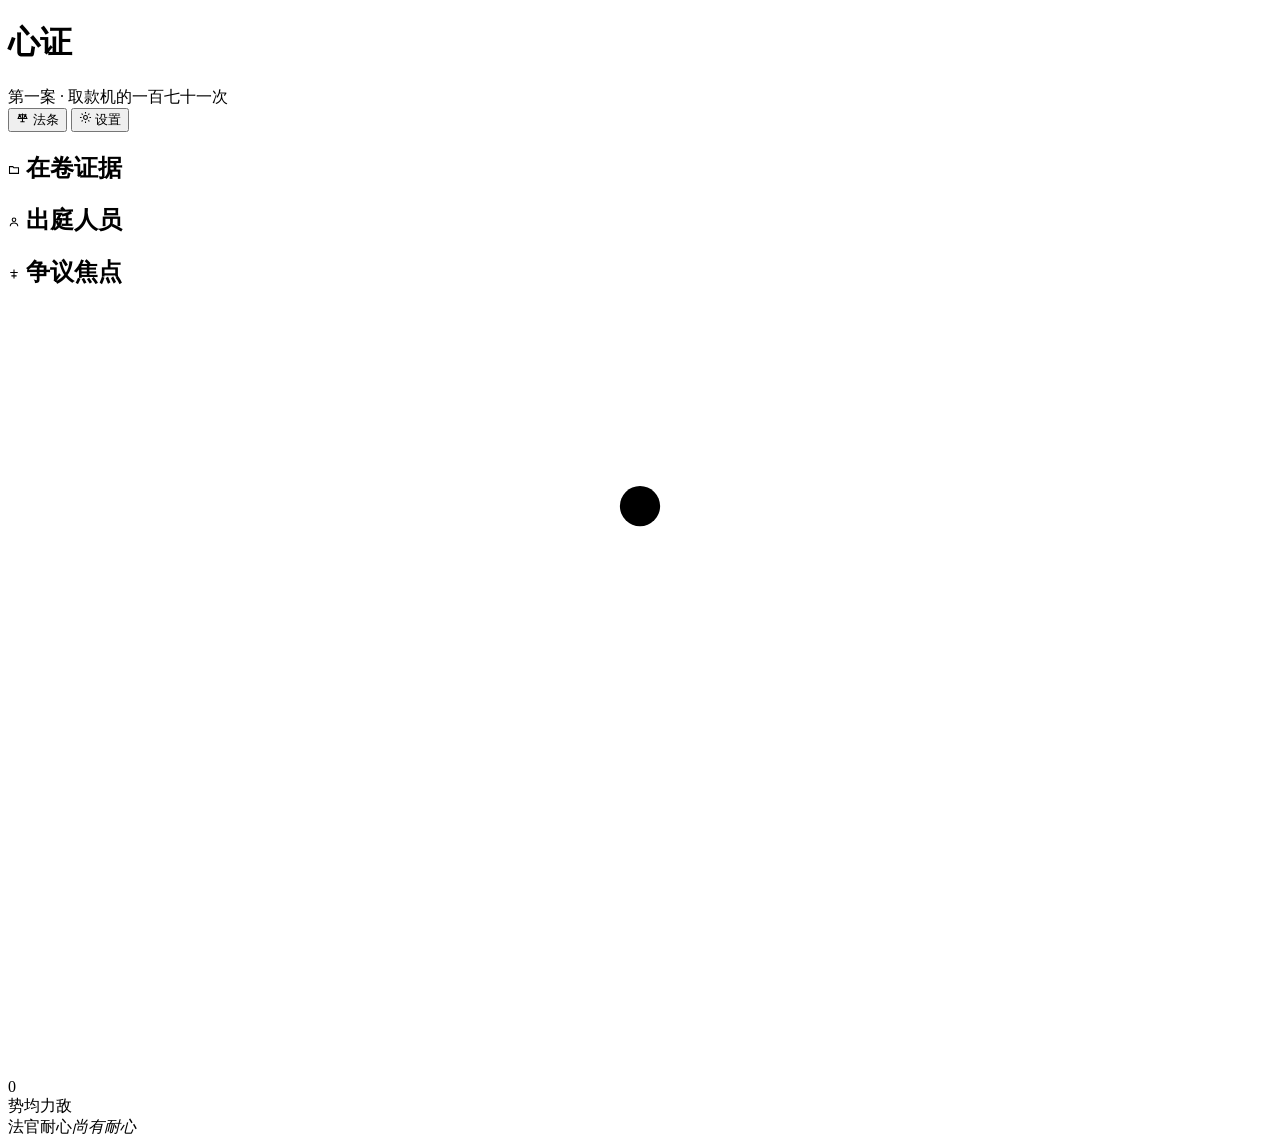
==== src/index.template.html @ e6daaa0e "《心证》首个公开版本：七个真实案件改编的三幕庭审，含美术资源与法条数据" ====
<!DOCTYPE html>
<html lang="zh-CN">
<head>
<meta charset="utf-8">
<meta name="viewport" content="width=device-width, initial-scale=1, viewport-fit=cover">
<title>心证 · 庭审模拟</title>
<style>
<!--INJECT:CSS-->
</style>
</head>
<body>
<div id="app">
  <header>
    <div class="brand">
      <h1>心证</h1>
      <span>第一案 · 取款机的一百七十一次</span>
    </div>
    <div class="stagebar" id="stagebar">

    </div>
    <button class="iconbtn" id="btnFile" style="display:none">卷宗</button>
    <button class="iconbtn" id="btnLaw">
      <svg width="13" height="13" viewBox="0 0 16 16" fill="none" stroke="currentColor" stroke-width="1.3"><path d="M8 3.2v10M3 4.6h10M4.6 4.6 2.6 9.2h4zM11.4 4.6l-2 4.6h4zM5.4 13.2h5.2"/></svg>
      法条
    </button>
    <button class="iconbtn" id="btnCfg">
      <svg width="13" height="13" viewBox="0 0 16 16" fill="none" stroke="currentColor" stroke-width="1.3"><circle cx="8" cy="8" r="2.4"/><path d="M8 1.2v2M8 12.8v2M1.2 8h2M12.8 8h2M3.2 3.2l1.4 1.4M11.4 11.4l1.4 1.4M12.8 3.2l-1.4 1.4M4.6 11.4l-1.4 1.4"/></svg>
      设置
    </button>
  </header>

  <main>
    <div class="col left" id="fileCol">
      <div class="sect">
        <h2>
          <svg width="12" height="12" viewBox="0 0 16 16" fill="none" stroke="currentColor" stroke-width="1.4"><path d="M2 3.5h4.5l1.2 1.6H14v7.4H2z"/></svg>
          <span id="evTitle">在卷证据</span>
        </h2>
        <div id="evList"></div>
      </div>
      <div class="sect">
        <h2>
          <svg width="12" height="12" viewBox="0 0 16 16" fill="none" stroke="currentColor" stroke-width="1.4"><circle cx="8" cy="5" r="2.4"/><path d="M3 13.5c0-2.6 2.2-4.2 5-4.2s5 1.6 5 4.2"/></svg>
          出庭人员
        </h2>
        <div id="castList"></div>
      </div>
      <div class="sect">
        <h2>
          <svg width="12" height="12" viewBox="0 0 16 16" fill="none" stroke="currentColor" stroke-width="1.4"><path d="M8 2v12M3 6h10M4.5 10.5h7"/></svg>
          争议焦点
        </h2>
        <div id="issueList"></div>
      </div>
      <div style="height:20px"></div>
    </div>

    <div class="col mid">
      <div id="docview"></div>
      <div id="talk"></div>
      <div id="record"></div>
      <div id="action"></div>
      <div id="aside"></div>
    </div>

    <div class="col right">
      <div class="scale">
        <svg viewBox="0 0 220 130" aria-label="法官心证天平">
          <g stroke="var(--line2)" stroke-width="2" fill="none">
            <path d="M70 122h80"/><path d="M110 122V34"/>
          </g>
          <circle cx="110" cy="31" r="3.5" fill="var(--brass)"/>
          <g id="beam">
            <line x1="34" y1="31" x2="186" y2="31" stroke="var(--brass)" stroke-width="2.4"/>
            <g id="panL">
              <line x1="34" y1="31" x2="34" y2="56" stroke="var(--line2)" stroke-width="1.4"/>
              <path d="M16 56h36l-8 15H24z" fill="none" stroke="var(--pros)" stroke-width="1.8"/>
            </g>
            <g id="panR">
              <line x1="186" y1="31" x2="186" y2="56" stroke="var(--line2)" stroke-width="1.4"/>
              <path d="M168 56h36l-8 15h-20z" fill="none" stroke="var(--def)" stroke-width="1.8"/>
            </g>
          </g>
        </svg>
        <div class="val" id="sVal">0</div>
        <div class="lab" id="sLab">势均力敌</div>
      </div>
      <div class="pat">
        <div class="patRow"><div class="patFace" id="patFace"></div>
        <div class="patMeta"><div class="t"><span>法官耐心</span><i id="patLab">尚有耐心</i></div>
        <div class="patBar"><div class="patFill" id="patFill"></div></div>
        </div></div>
      </div>
      <div class="ledger" id="ledger"></div>
      <div id="fileSide"></div>
      <div id="meetSide"></div>
    </div>
  </main>
</div>
<script>
<!--INJECT:ARTDATA-->
<!--INJECT:DATA-->
<!--INJECT:JS-->
</script>
</body>
</html>
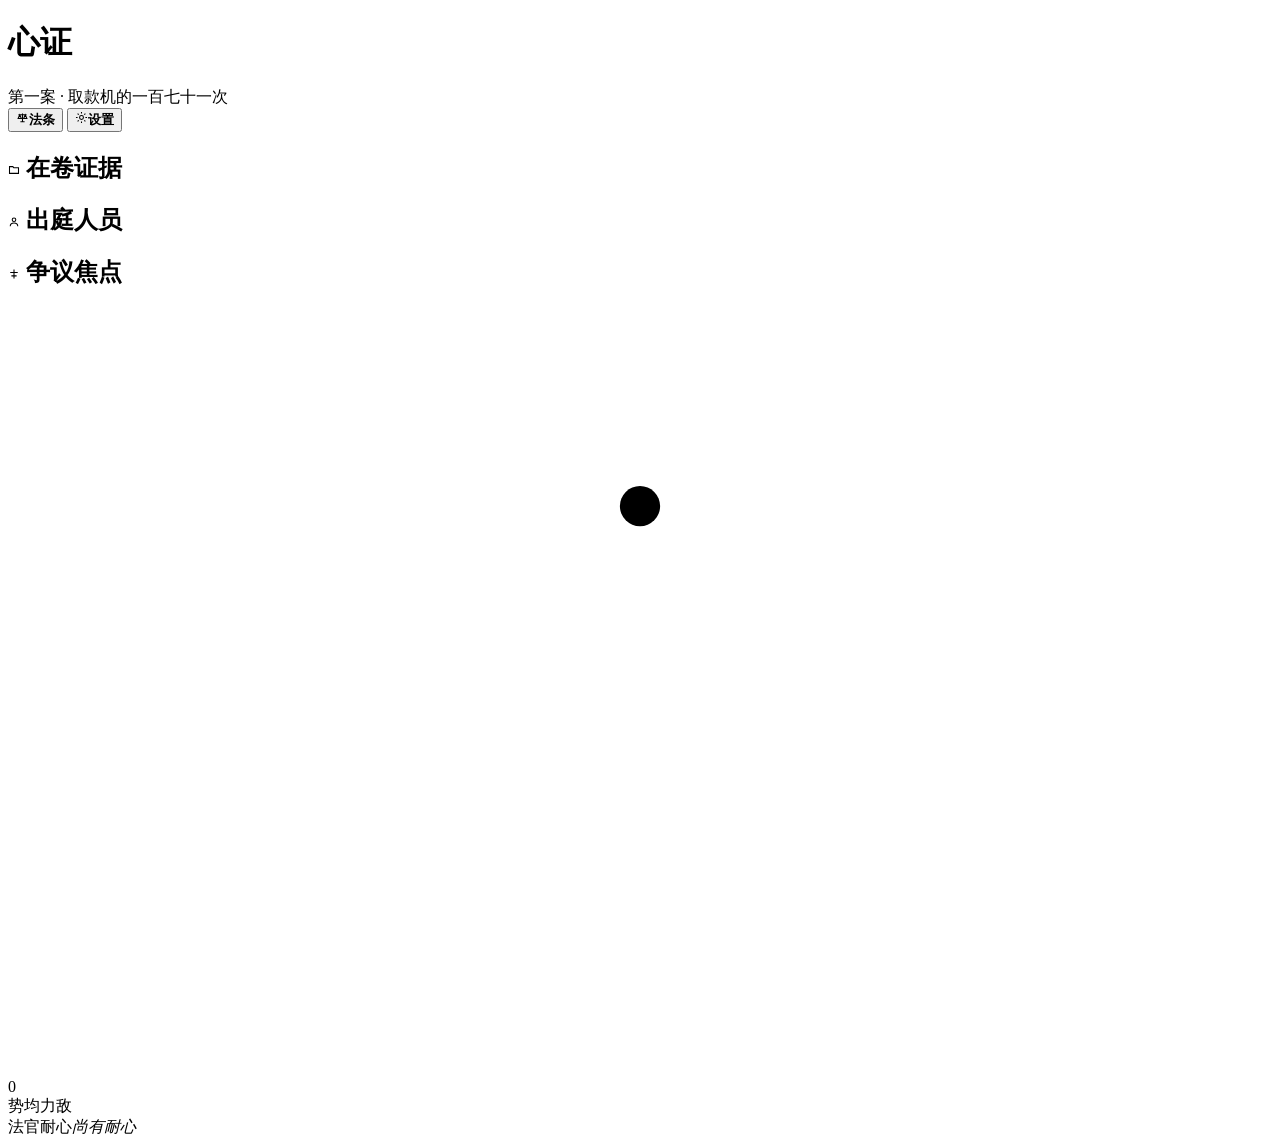
==== commit b5e3cb6e: "移动端排版修正：窄屏顶栏阶段条压成单格、按钮收成图标、触摸热区放大、事务所三条轨压成一行、卷宗列表加滚动渐变；DeepSeek 模型名改为 v4-flash / v4-pro；立绘去重、场景分案" ====
--- a/src/index.template.html
+++ b/src/index.template.html
@@ -18,15 +18,12 @@
     <div class="stagebar" id="stagebar">
 
     </div>
-    <button class="iconbtn" id="btnFile" style="display:none">卷宗</button>
+    <button class="iconbtn" id="btnFile" style="display:none" aria-label="卷宗"><svg width="13" height="13" viewBox="0 0 16 16" fill="none" stroke="currentColor" stroke-width="1.3"><path d="M2 4.2h4.2l1.2 1.6H14v7.4H2z"/></svg><b>卷宗</b></button>
     <button class="iconbtn" id="btnLaw">
-      <svg width="13" height="13" viewBox="0 0 16 16" fill="none" stroke="currentColor" stroke-width="1.3"><path d="M8 3.2v10M3 4.6h10M4.6 4.6 2.6 9.2h4zM11.4 4.6l-2 4.6h4zM5.4 13.2h5.2"/></svg>
-      法条
+      <svg width="13" height="13" viewBox="0 0 16 16" fill="none" stroke="currentColor" stroke-width="1.3"><path d="M8 3.2v10M3 4.6h10M4.6 4.6 2.6 9.2h4zM11.4 4.6l-2 4.6h4zM5.4 13.2h5.2"/></svg><b>法条</b>
     </button>
     <button class="iconbtn" id="btnCfg">
-      <svg width="13" height="13" viewBox="0 0 16 16" fill="none" stroke="currentColor" stroke-width="1.3"><circle cx="8" cy="8" r="2.4"/><path d="M8 1.2v2M8 12.8v2M1.2 8h2M12.8 8h2M3.2 3.2l1.4 1.4M11.4 11.4l1.4 1.4M12.8 3.2l-1.4 1.4M4.6 11.4l-1.4 1.4"/></svg>
-      设置
-    </button>
+      <svg width="13" height="13" viewBox="0 0 16 16" fill="none" stroke="currentColor" stroke-width="1.3"><circle cx="8" cy="8" r="2.4"/><path d="M8 1.2v2M8 12.8v2M1.2 8h2M12.8 8h2M3.2 3.2l1.4 1.4M11.4 11.4l1.4 1.4M12.8 3.2l-1.4 1.4M4.6 11.4l-1.4 1.4"/></svg><b>设置</b></button>
   </header>
 
   <main>
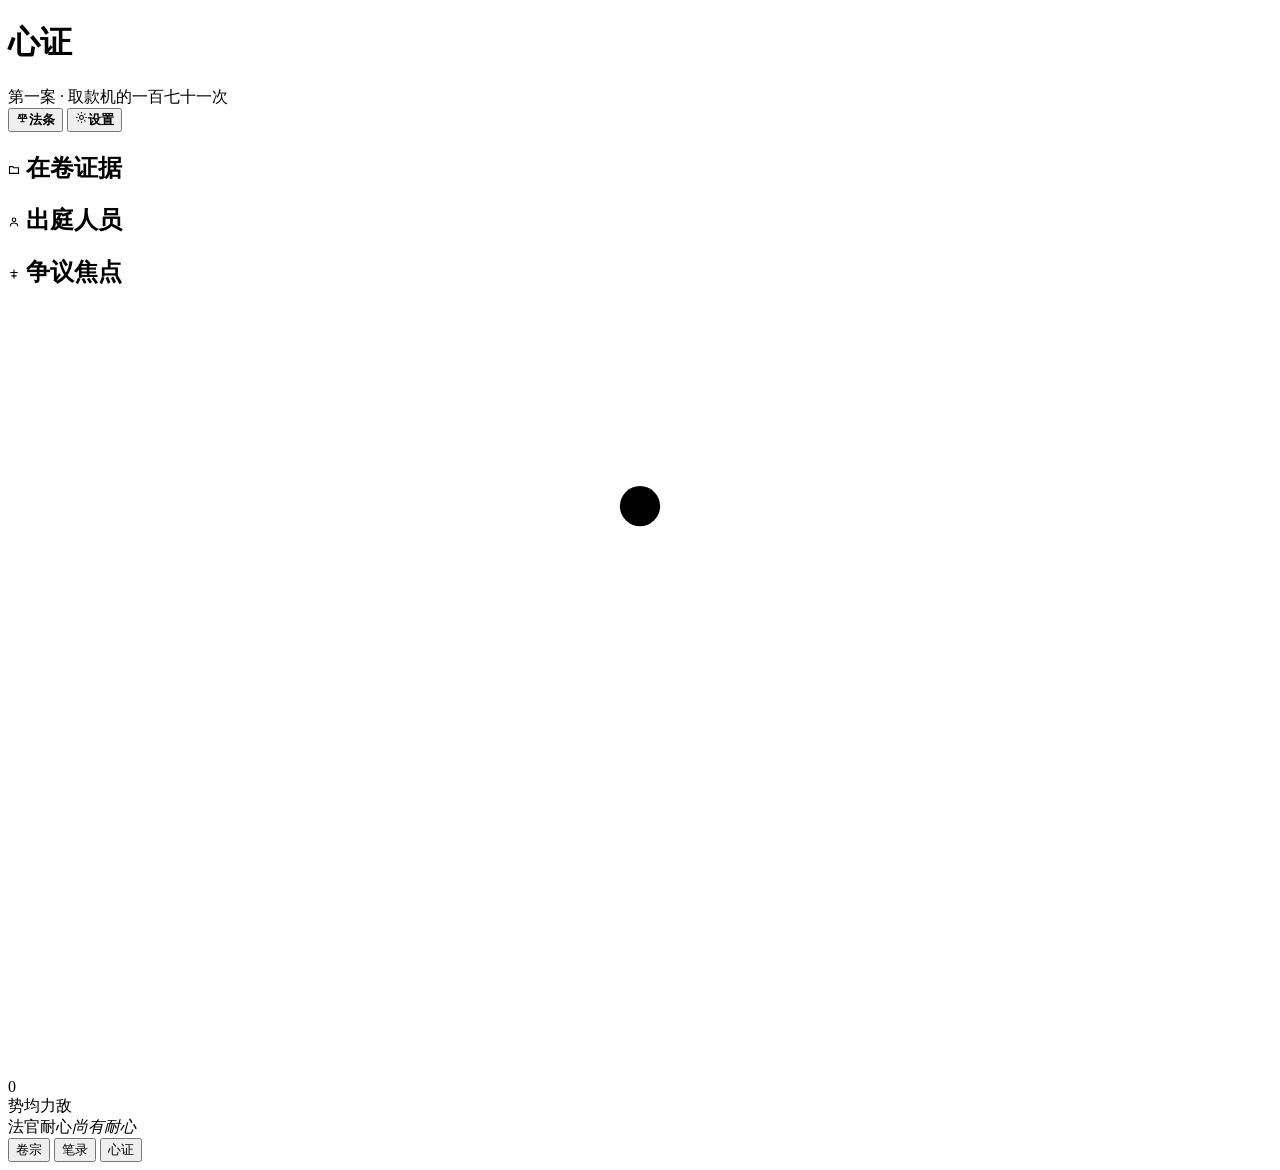
==== commit aaae9e38: "整体提亮配色并加亮色主题；手机端三栏改成底部标签栏单屏切换；事务所列出全部案件" ====
--- a/src/index.template.html
+++ b/src/index.template.html
@@ -93,6 +93,14 @@
       <div id="meetSide"></div>
     </div>
   </main>
+
+  <!-- 窄屏用的底部标签栏。桌面隐藏。三栏在手机上原来是上下叠着的，
+       每一栏都只剩一条缝；改成一次只显示一屏，各自占满高度。 -->
+  <nav id="tabbar" aria-label="面板切换">
+    <button data-pane="left"><span class="ti">卷宗</span></button>
+    <button data-pane="mid" class="on"><span class="ti">笔录</span><i class="dot" hidden></i></button>
+    <button data-pane="right"><span class="ti">心证</span></button>
+  </nav>
 </div>
 <script>
 <!--INJECT:ARTDATA-->
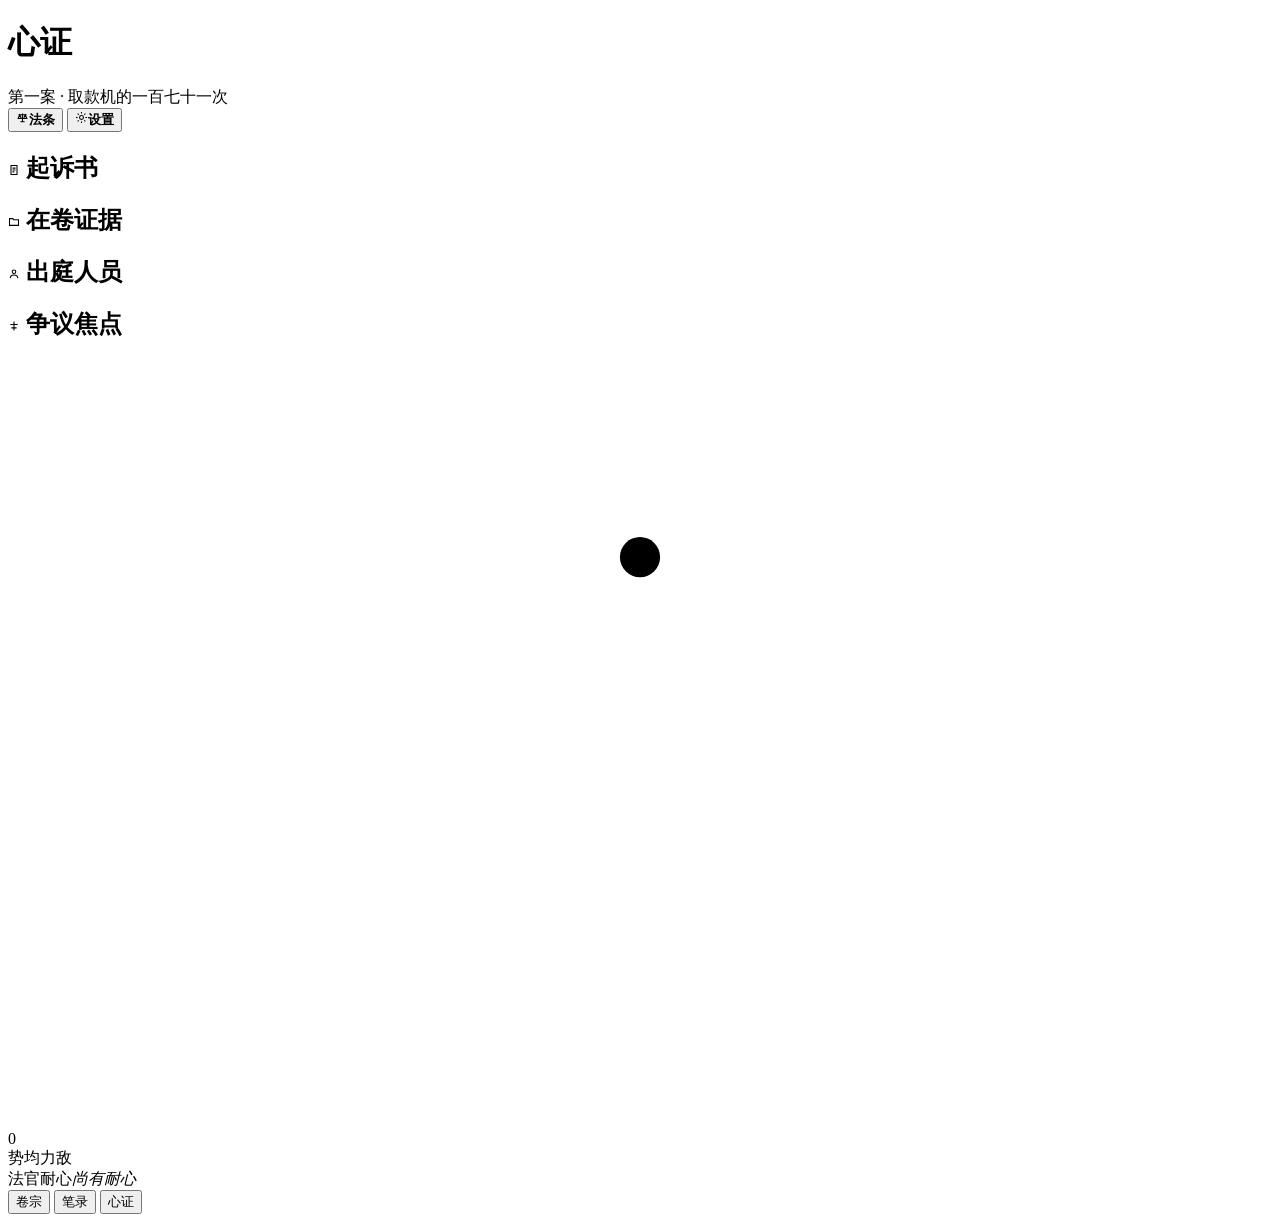
==== commit 7323effd: "禁用手机缩放、加桌面图标（PWA）；卷宗页补起诉书；去法院升为一级步骤；离线会见话池重写" ====
--- a/src/index.template.html
+++ b/src/index.template.html
@@ -2,7 +2,21 @@
 <html lang="zh-CN">
 <head>
 <meta charset="utf-8">
-<meta name="viewport" content="width=device-width, initial-scale=1, viewport-fit=cover">
+<meta name="viewport" content="width=device-width, initial-scale=1, maximum-scale=1, minimum-scale=1, user-scalable=no, viewport-fit=cover">
+<meta name="theme-color" content="#1C232B" media="(prefers-color-scheme: dark)">
+<meta name="theme-color" content="#F3EFE6" media="(prefers-color-scheme: light)">
+<meta name="description" content="一款中文庭审模拟：读卷、会见、开庭，靠证据一分一分挣审判长的心证。">
+<!-- 加到手机桌面之后，按独立应用起，不带浏览器地址栏 -->
+<meta name="apple-mobile-web-app-capable" content="yes">
+<meta name="mobile-web-app-capable" content="yes">
+<meta name="apple-mobile-web-app-status-bar-style" content="black-translucent">
+<meta name="apple-mobile-web-app-title" content="心证">
+<meta name="application-name" content="心证">
+<meta name="format-detection" content="telephone=no">
+<link rel="manifest" href="manifest.webmanifest">
+<link rel="apple-touch-icon" href="icons/icon-180.png">
+<link rel="icon" type="image/png" sizes="192x192" href="icons/icon-192.png">
+<link rel="icon" type="image/png" sizes="64x64" href="icons/favicon-64.png">
 <title>心证 · 庭审模拟</title>
 <style>
 <!--INJECT:CSS-->
@@ -28,6 +42,14 @@
 
   <main>
     <div class="col left" id="fileCol">
+      <!-- 案情摘要。以前只喂给模型，玩家看不到，等于开局不知道自己在辩什么。 -->
+      <div class="sect" id="briefSect">
+        <h2>
+          <svg width="12" height="12" viewBox="0 0 16 16" fill="none" stroke="currentColor" stroke-width="1.4"><path d="M4 2h8v12H4z"/><path d="M6 5.5h4M6 8h4M6 10.5h2.5"/></svg>
+          起诉书
+        </h2>
+        <div id="briefBox"></div>
+      </div>
       <div class="sect">
         <h2>
           <svg width="12" height="12" viewBox="0 0 16 16" fill="none" stroke="currentColor" stroke-width="1.4"><path d="M2 3.5h4.5l1.2 1.6H14v7.4H2z"/></svg>
